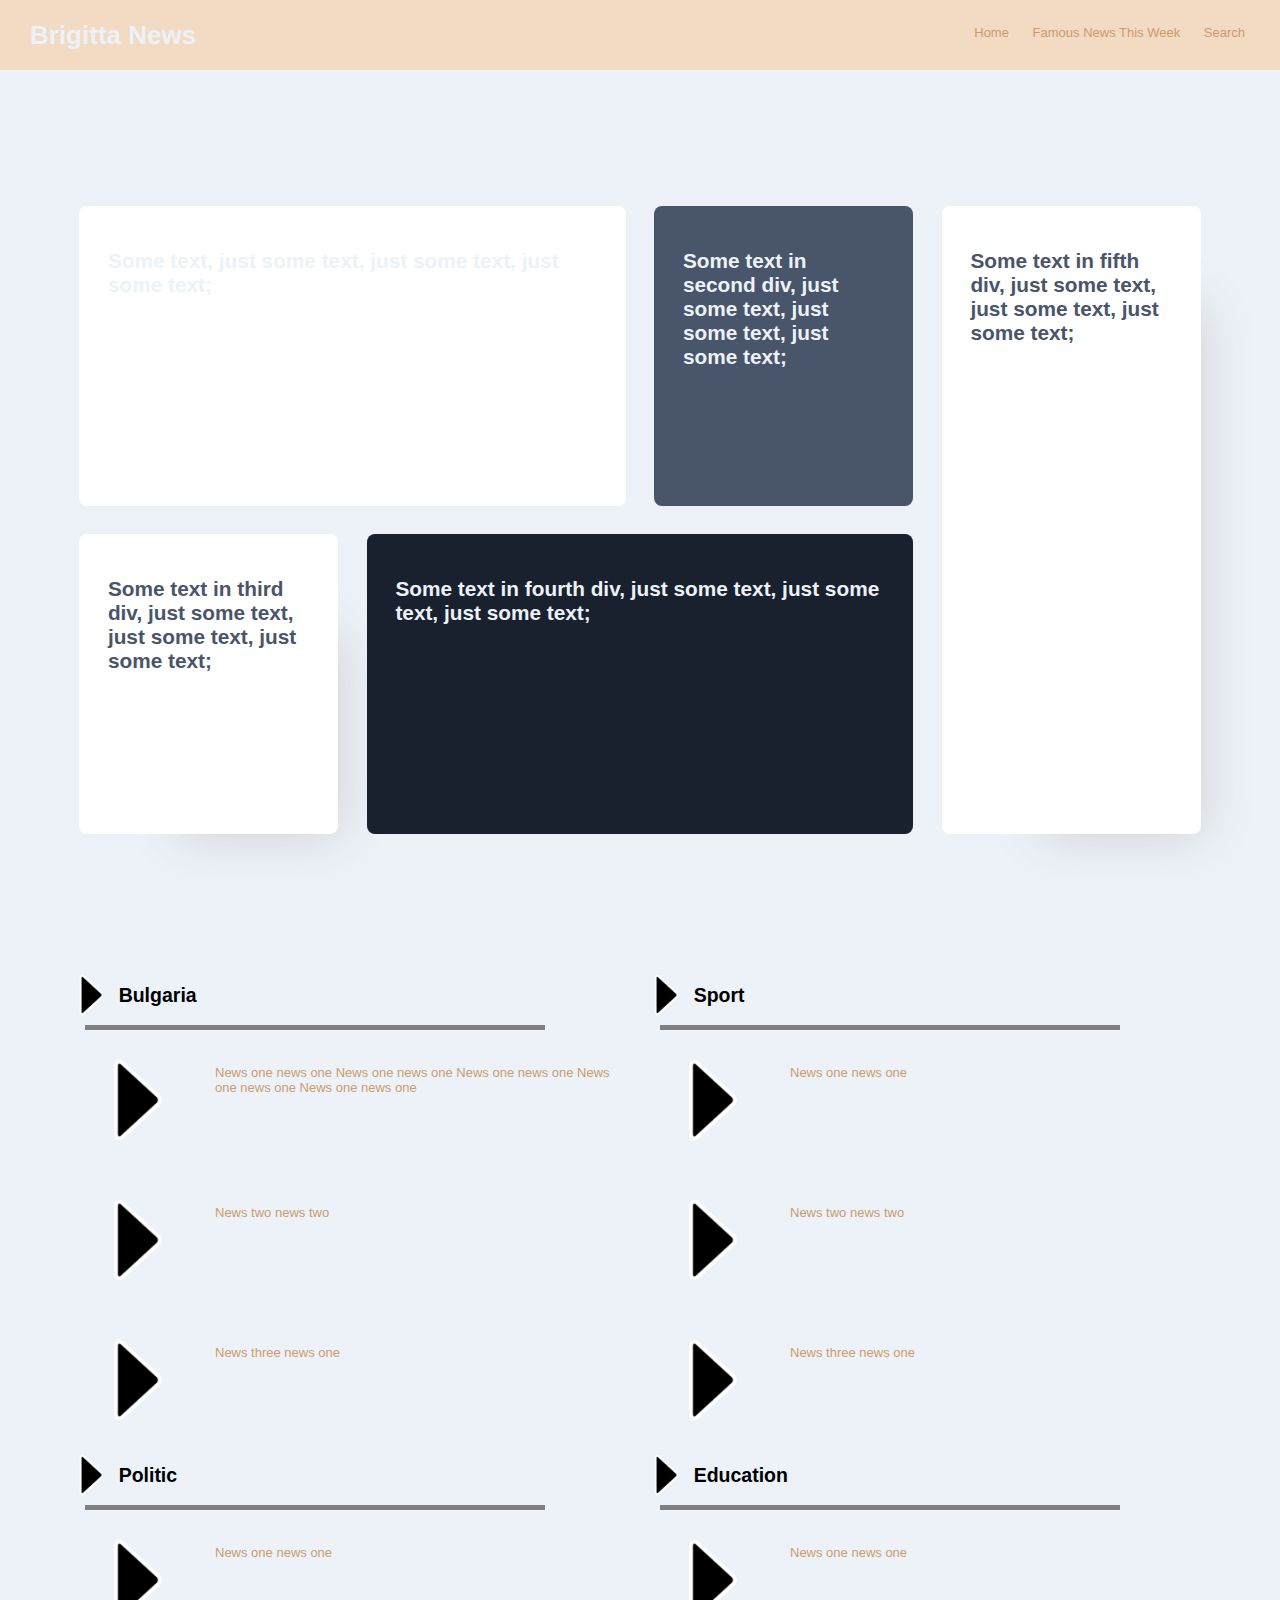
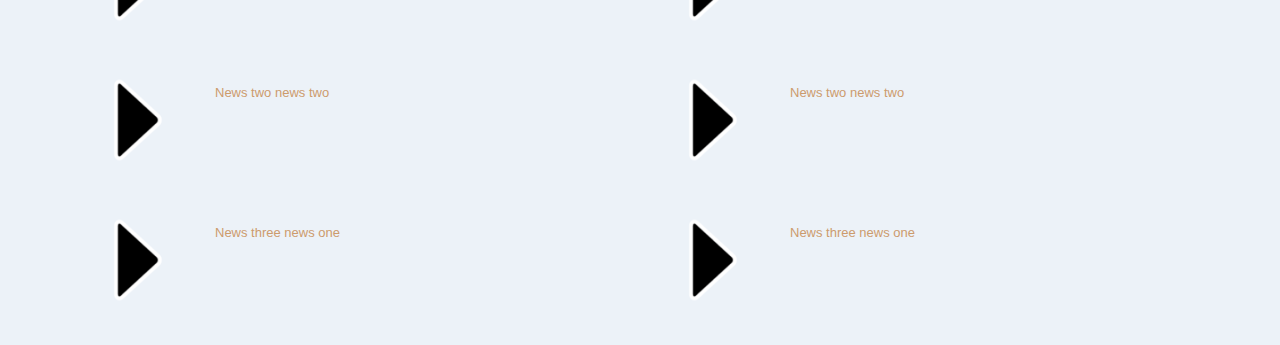
==== templates/index.html @ f4eb6b46 "first commit" ====
<!DOCTYPE html>
<html lang="en" dir="ltr">

<head>
  <meta charset="utf-8">
  <link rel="stylesheet" href="../static/css/style-index.css">
  <link rel="icon" href="../static/images/favicon.ico">
  <title>Brigitta News</title>
</head>

<body>
  <div class="header">
    <h1>Brigitta News</h1>
    <div class="menu">
      <a href="#">Home</a>
      <a href="#">Famous News This Week </a>
      <a href="#">Search</a>
    </div>
  </div>


  <div class="center-hv">
    <main>
      <div class="card">

        <p class="intro">
          Some text, just some text,  just some text,  just some text;
        </p>

      </div>
      <div class="card">

        <p class="intro"> Some text in second div, just some text,  just some text,  just some text;</p>
      </div>
      <div class="card">

        <p class="intro">  Some text in third div, just some text,  just some text,  just some text;</p>
      </div>
      <div class="card">

        <p class="intro">
          Some text in fourth div, just some text,  just some text,  just some text;
        </p>
      </div>
      <div class="card">

        <p class="intro">  Some text in fifth div, just some text,  just some text,  just some text;</p>
      </div>
    </main>
  </div>


  <div class="section-grid">
    <div class="section">

        <img class="triangle" src="../static/images/triangle.png" alt="">
        <h2>Bulgaria</h2>
        <hr>

        <div class="one-row">
          <img class="news-img" src="../static/images/triangle.png" alt="">
          <a href="#" class="news-title">News one news one News one news one News one news one News one news one News one news one</a>
        </div>

        <div class="one-row">
        <img class="news-img" src="../static/images/triangle.png" alt="">
          <a href="#" class="news-title">News two news two</a>
          </div>

          <div class="one-row">
        <img class="news-img" src="../static/images/triangle.png" alt="">
          <a href="#" class="news-title">News three news one</a>
          </div>

    </div>

    <div class="section">

        <img class="triangle" src="../static/images/triangle.png" alt="">
        <h2>Sport</h2>
        <hr>
        <div class="one-row">
        <img class="news-img" src="../static/images/triangle.png" alt="">
        <a href="#" class="news-title">News one news one</a>
        </div>
        <div class="one-row">
        <img class="news-img" src="../static/images/triangle.png" alt="">
          <a href="#" class="news-title">News two news two</a>
          </div>
          <div class="one-row">
        <img class="news-img" src="../static/images/triangle.png" alt="">
          <a href="#" class="news-title">News three news one</a>
          </div>

    </div>

    <div class="section">

        <img class="triangle" src="../static/images/triangle.png" alt="">
        <h2>Politic</h2>
        <hr>
        <div class="one-row">
        <img class="news-img" src="../static/images/triangle.png" alt="">
        <a href="#" class="news-title">News one news one</a>
        </div>
        <div class="one-row">
        <img class="news-img" src="../static/images/triangle.png" alt="">
          <a href="#" class="news-title">News two news two</a>
          </div>
          <div class="one-row">
        <img class="news-img" src="../static/images/triangle.png" alt="">
          <a href="#" class="news-title">News three news one</a>
          </div>

    </div>

    <div class="section">

        <img class="triangle" src="../static/images/triangle.png" alt="">
        <h2>Education</h2>
        <hr>
        <div class="one-row">
        <img class="news-img" src="../static/images/triangle.png" alt="">
        <a href="#" class="news-title">News one news one</a>
        </div>
        <div class="one-row">
        <img class="news-img" src="../static/images/triangle.png" alt="">
          <a href="#" class="news-title">News two news two</a>
          </div>
          <div class="one-row">
        <img class="news-img" src="../static/images/triangle.png" alt="">
          <a href="#" class="news-title">News three news one</a>
          </div>

    </div>


  </div>

  </div>
</body>

</html>
---- static/css/style-index.css ----
body {
    margin: 0;

}

.header
{
  height: 70px;
  width: 100%;
  background-color: #f2dac3;
}

h1
{
  margin-left: 30px;
  margin-top: 20px;
  display: inline-block;
}

a
{
  color: #cc9b6d;
  margin: 10px;
  text-decoration: none;
}

.menu
{
  margin: 25px;
  float: right;
}

:root {
    --card-1-bg: hsl(31, 77%, 52%);
    --card-2-bg: hsl(184, 100%, 22%);
    --card-3-bg: hsl(179, 100%, 13%);
}

* {
    margin: 0;
    padding: 0;
    box-sizing: border-box;
}

body {
    font-size: 13px;
    font-family: "Barlow Semi Condensed", sans-serif;
    font-weight: 500;
    background-color: hsl(210, 46%, 95%);
    color: hsl(210, 46%, 95%);
}

main {
    max-width: 550px;
}

img {
    display: block;
    width: 100%;
    height: auto;
}

blockquote {
    font-size: 0.85rem;
    line-height: 1.6;
}


.center-hv {
    display: flex;
    justify-content: center;
}


.card {
    border-radius: 8px;
    padding: 2.2em;
    margin: 1.5em;
    background-color: #fff;
}

.card:nth-child(1) {
    height: 300px;
    position: relative;
    background-image: url("https://images.unsplash.com/photo-1476673160081-cf065607f449?ixid=MnwxMjA3fDB8MHxwaG90by1wYWdlfHx8fGVufDB8fHx8&ixlib=rb-1.2.1&auto=format&fit=crop&w=1052&q=80");
}

.card:nth-child(2) {
    background-color: hsl(217, 19%, 35%);
      height: 300px;
}

.card:nth-child(3) {
    height: 300px;
    color: hsl(217, 19%, 35%);
    box-shadow: 50px 50px 50px -50px hsl(0, 0%, 81%);
}

.card:nth-child(4) {
    background-color: hsl(219, 29%, 14%);
    height: 300px;
}

.card:nth-child(5) {
    color: hsl(217, 19%, 35%);
    box-shadow: 50px 50px 50px -50px hsl(0, 0%, 81%);
}

.intro {
    position: relative;
    font-weight: 600;
    font-size: 1.33rem;
    padding: 0.7em 0;
    z-index: 10;
}

@media screen and (min-width: 1000px) {
    main {
        max-width: 1150px;
        display: grid;
        grid-template-columns: 1fr 1fr 1fr 1fr;
        grid-template-rows: auto;
        grid-template-areas:
            "one one two three"
            "four five five three";
    }

    .center-hv {
        height: 100vh;
        align-items: center;
    }

    .card {
        margin: 1.1em;
    }

    .card:nth-child(1) {
        grid-area: one;
        height: 300px;
    }

    .card:nth-child(2) {
        grid-area: two;
    }

    .card:nth-child(3) {
        grid-area: four;
    }

    .card:nth-child(4) {
        grid-area: five;
          height: 300px;
    }

    .card:nth-child(5) {
        grid-area: three;
    }

    .double-quote {
        right: 5.8em;
    }

    .intro {
        font-size: 1.3rem;
    }
}

@media screen and (max-width: 1000px)
{
  .card:nth-child(5) {
      height: 300px;
  }
}

.triangle
{
  width: 50px;
  height: 50px;
  display: inline;
}

.section
{
  color: black;
}

h2
{
  position: relative;
  bottom: 18px;
  display: inline;
}

hr
{
  border-style: none;
  border-bottom-style: solid;
  border-color: grey;
  border-width: 5px;
  width: 80%;
  margin-left: 20px;
}

.news-img
{
  margin: 20px;
  display: inline;
  width: 100px;
  height: 100px;

}


.news-title
{
    display: inline;
    position: relative;
    top: 25px;
    text-align: left;
}

.section-grid
{
  margin: 0 auto;
  max-width: 1150px;
  display: grid;
  grid-template-columns: 1fr 1fr;
  grid-template-rows: auto;
  grid-template-areas:
      "one two "
      "three four";
}


.one-row
{
  flex-direction: row;
  display: flex;
}
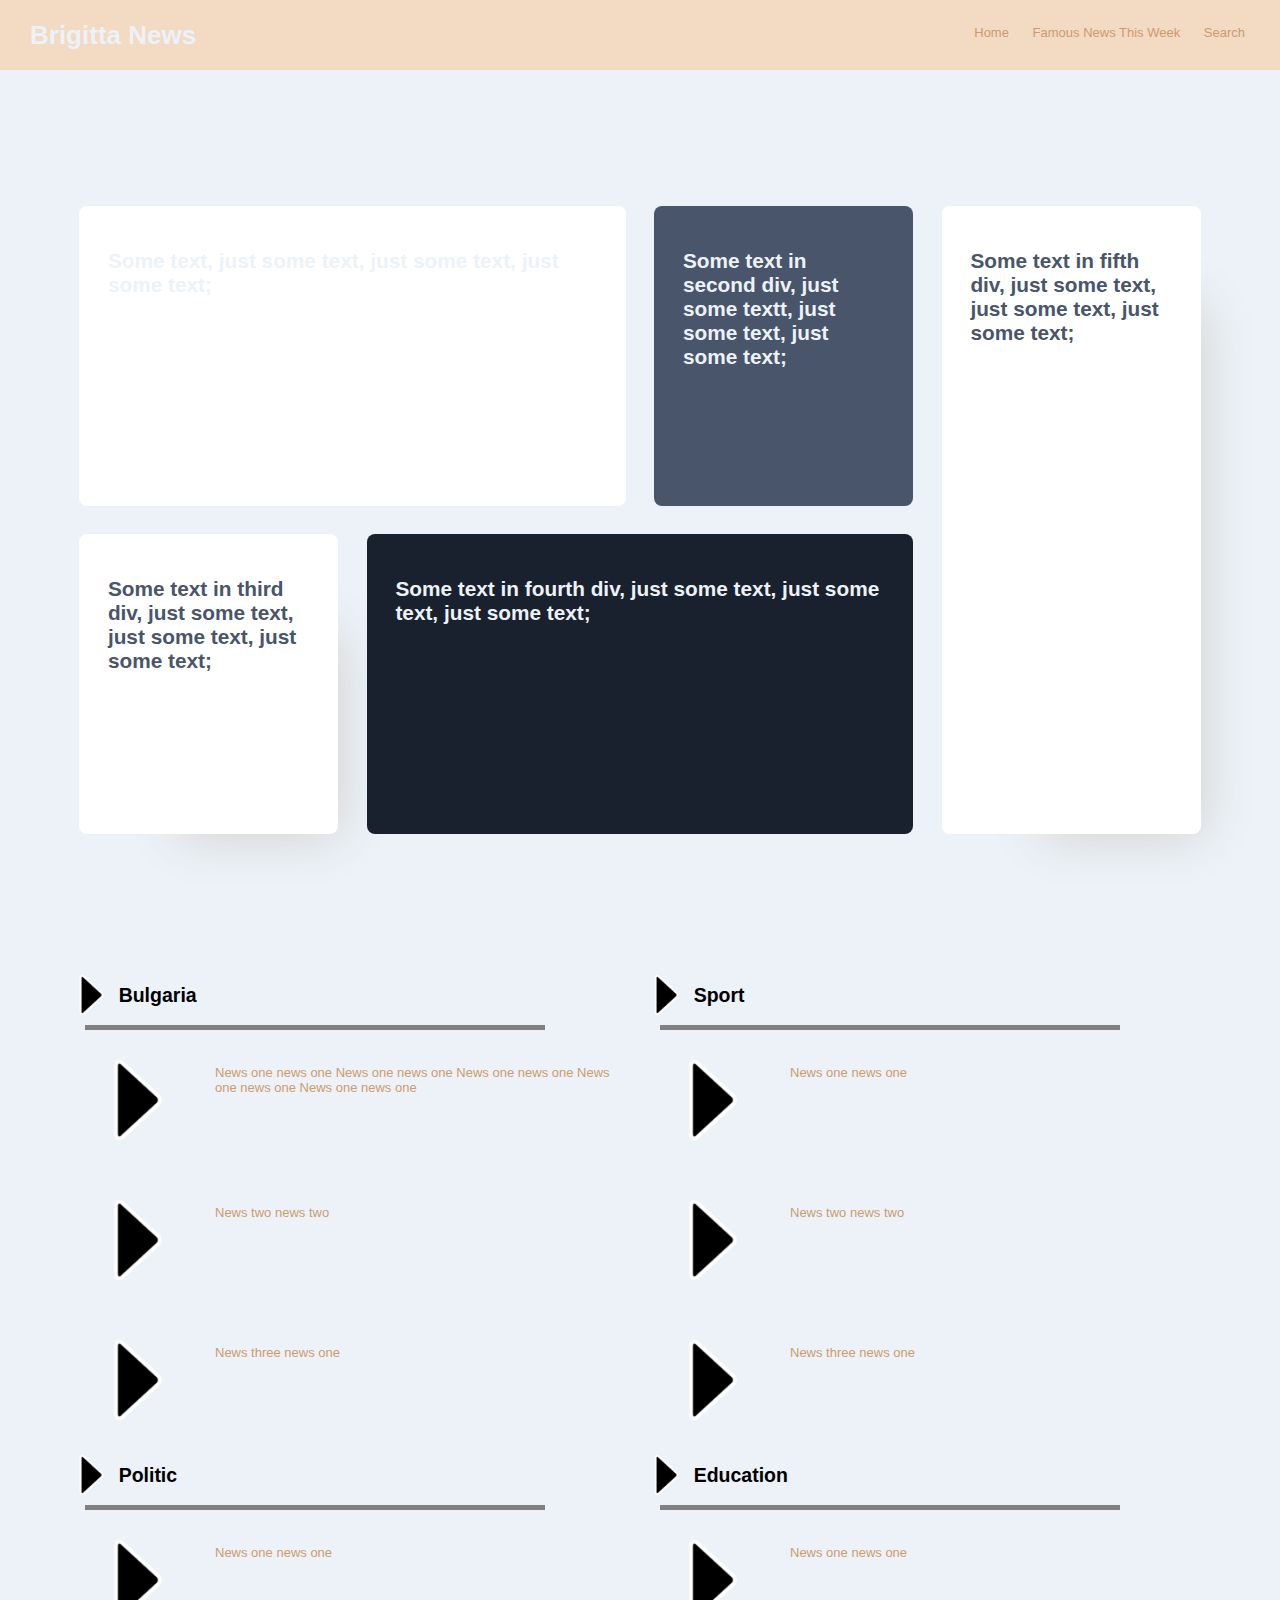
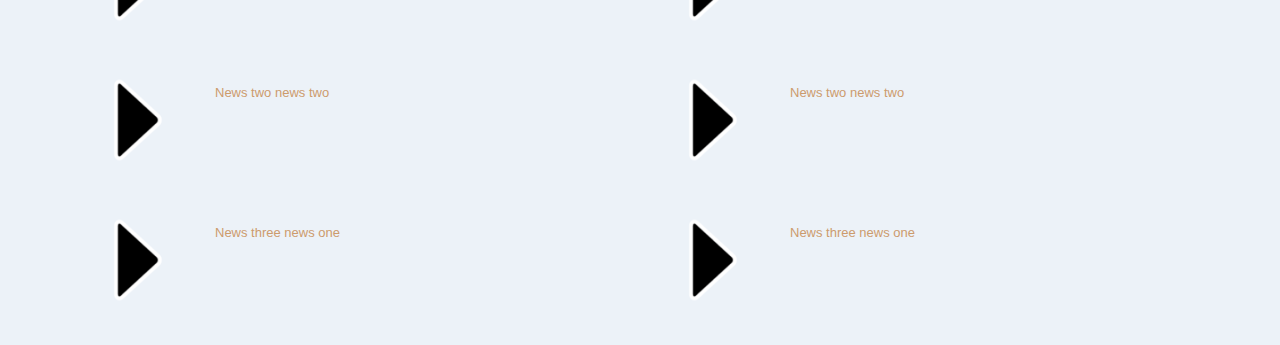
==== commit 97933449: "this is index html" ====
--- a/templates/index.html
+++ b/templates/index.html
@@ -30,7 +30,7 @@
       </div>
       <div class="card">
 
-        <p class="intro"> Some text in second div, just some text,  just some text,  just some text;</p>
+        <p class="intro"> Some text in second div, just some textt,  just some text,  just some text;</p>
       </div>
       <div class="card">
 
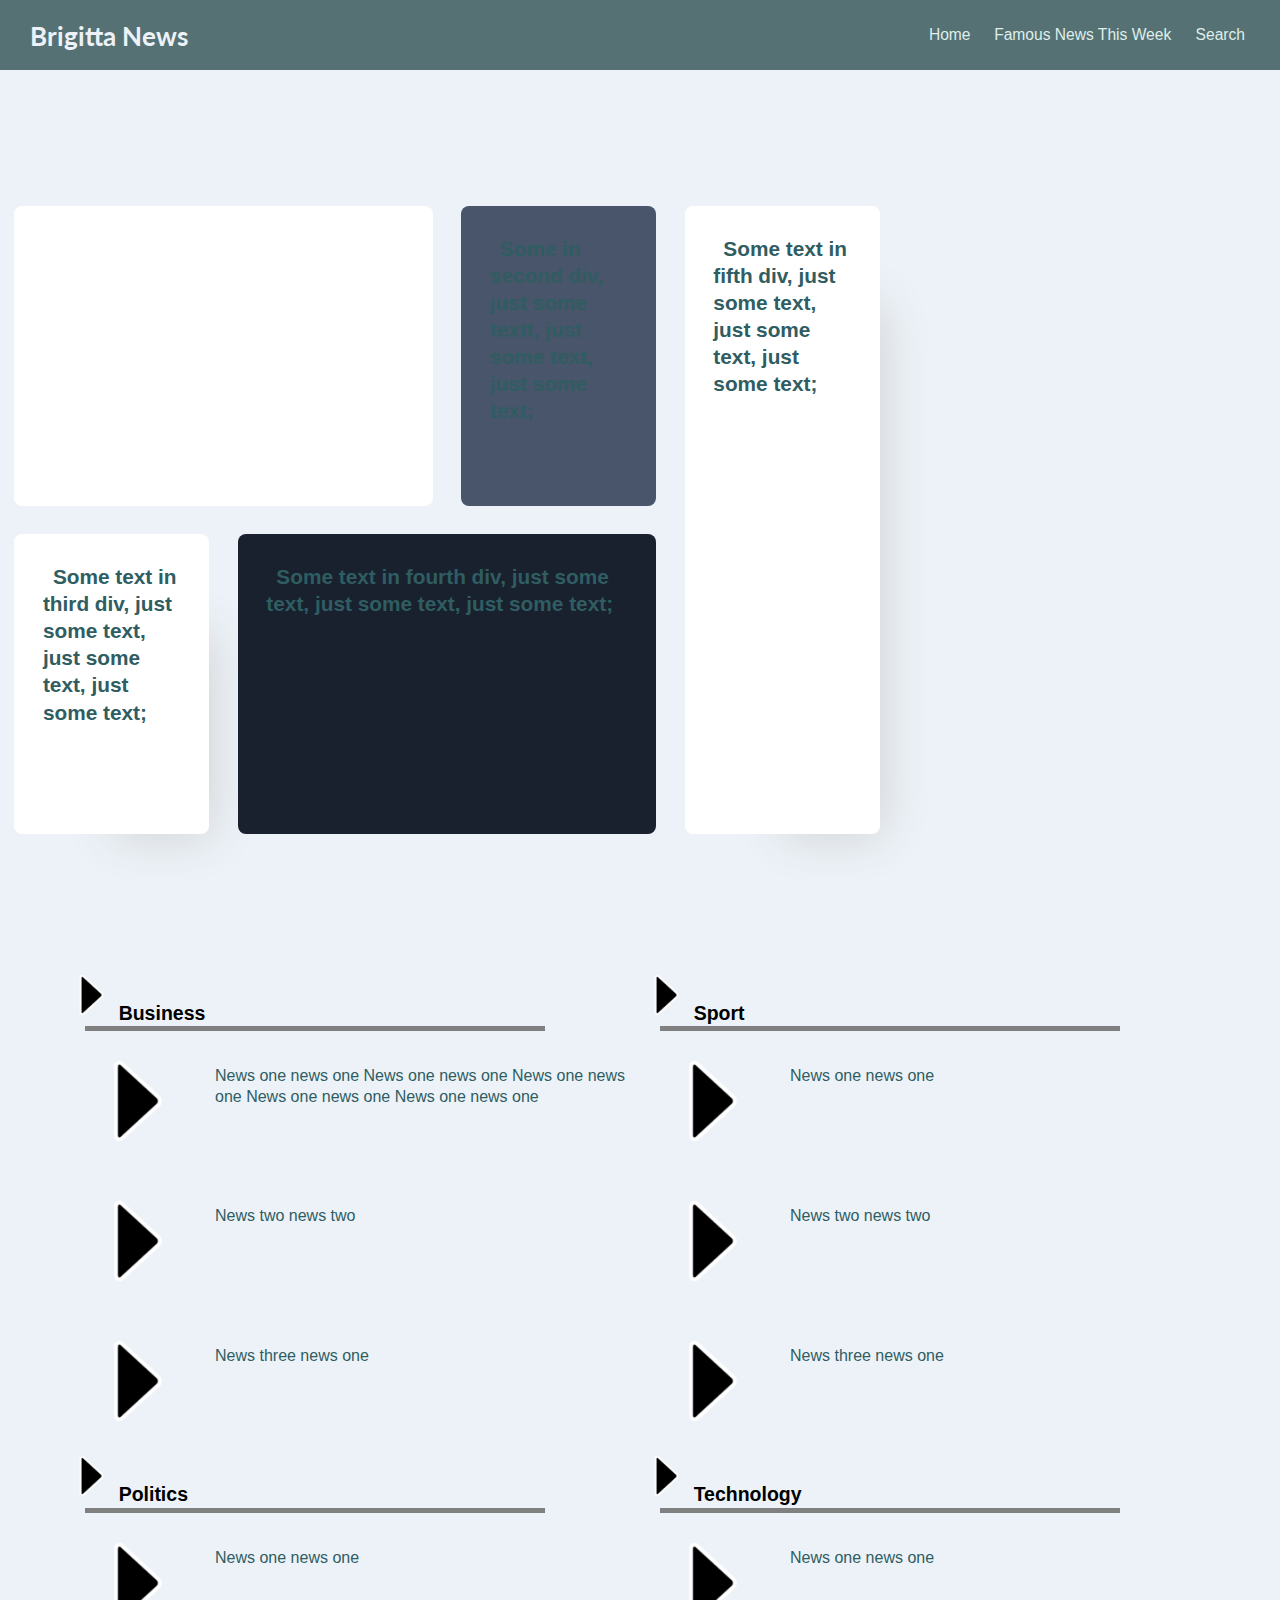
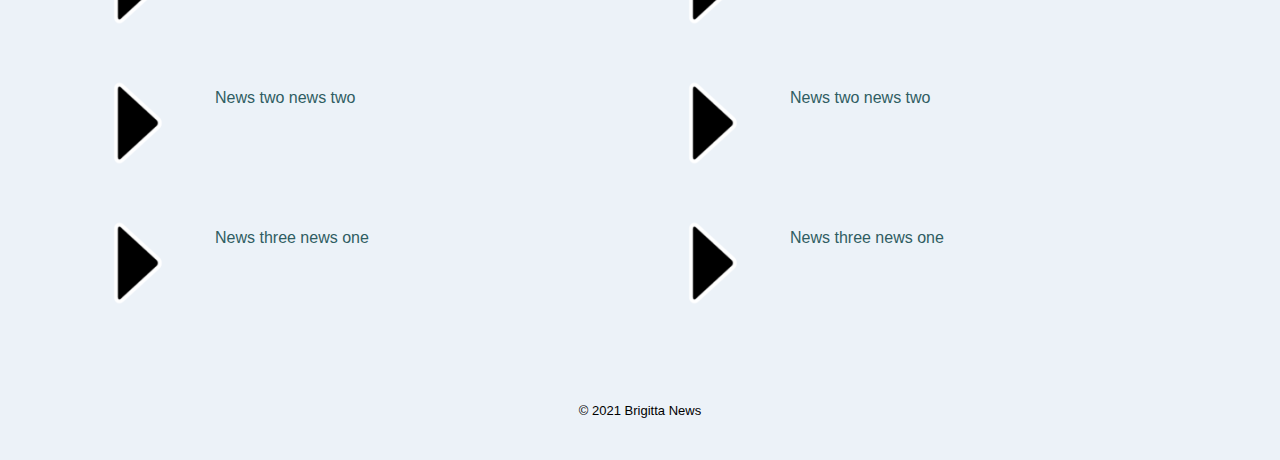
==== commit a42f9d0d: "Added htmls" ====
--- a/templates/index.html
+++ b/templates/index.html
@@ -1,143 +1,161 @@
-<!DOCTYPE html>
-<html lang="en" dir="ltr">
-
-<head>
-  <meta charset="utf-8">
-  <link rel="stylesheet" href="../static/css/style-index.css">
-  <link rel="icon" href="../static/images/favicon.ico">
-  <title>Brigitta News</title>
-</head>
-
-<body>
-  <div class="header">
-    <h1>Brigitta News</h1>
-    <div class="menu">
-      <a href="#">Home</a>
-      <a href="#">Famous News This Week </a>
-      <a href="#">Search</a>
-    </div>
-  </div>
-
-
-  <div class="center-hv">
-    <main>
-      <div class="card">
-
-        <p class="intro">
-          Some text, just some text,  just some text,  just some text;
-        </p>
-
-      </div>
-      <div class="card">
-
-        <p class="intro"> Some text in second div, just some textt,  just some text,  just some text;</p>
-      </div>
-      <div class="card">
-
-        <p class="intro">  Some text in third div, just some text,  just some text,  just some text;</p>
-      </div>
-      <div class="card">
-
-        <p class="intro">
-          Some text in fourth div, just some text,  just some text,  just some text;
-        </p>
-      </div>
-      <div class="card">
-
-        <p class="intro">  Some text in fifth div, just some text,  just some text,  just some text;</p>
-      </div>
-    </main>
-  </div>
-
-
-  <div class="section-grid">
-    <div class="section">
-
-        <img class="triangle" src="../static/images/triangle.png" alt="">
-        <h2>Bulgaria</h2>
-        <hr>
-
-        <div class="one-row">
-          <img class="news-img" src="../static/images/triangle.png" alt="">
-          <a href="#" class="news-title">News one news one News one news one News one news one News one news one News one news one</a>
-        </div>
-
-        <div class="one-row">
-        <img class="news-img" src="../static/images/triangle.png" alt="">
-          <a href="#" class="news-title">News two news two</a>
-          </div>
-
-          <div class="one-row">
-        <img class="news-img" src="../static/images/triangle.png" alt="">
-          <a href="#" class="news-title">News three news one</a>
-          </div>
-
-    </div>
-
-    <div class="section">
-
-        <img class="triangle" src="../static/images/triangle.png" alt="">
-        <h2>Sport</h2>
-        <hr>
-        <div class="one-row">
-        <img class="news-img" src="../static/images/triangle.png" alt="">
-        <a href="#" class="news-title">News one news one</a>
-        </div>
-        <div class="one-row">
-        <img class="news-img" src="../static/images/triangle.png" alt="">
-          <a href="#" class="news-title">News two news two</a>
-          </div>
-          <div class="one-row">
-        <img class="news-img" src="../static/images/triangle.png" alt="">
-          <a href="#" class="news-title">News three news one</a>
-          </div>
-
-    </div>
-
-    <div class="section">
-
-        <img class="triangle" src="../static/images/triangle.png" alt="">
-        <h2>Politic</h2>
-        <hr>
-        <div class="one-row">
-        <img class="news-img" src="../static/images/triangle.png" alt="">
-        <a href="#" class="news-title">News one news one</a>
-        </div>
-        <div class="one-row">
-        <img class="news-img" src="../static/images/triangle.png" alt="">
-          <a href="#" class="news-title">News two news two</a>
-          </div>
-          <div class="one-row">
-        <img class="news-img" src="../static/images/triangle.png" alt="">
-          <a href="#" class="news-title">News three news one</a>
-          </div>
-
-    </div>
-
-    <div class="section">
-
-        <img class="triangle" src="../static/images/triangle.png" alt="">
-        <h2>Education</h2>
-        <hr>
-        <div class="one-row">
-        <img class="news-img" src="../static/images/triangle.png" alt="">
-        <a href="#" class="news-title">News one news one</a>
-        </div>
-        <div class="one-row">
-        <img class="news-img" src="../static/images/triangle.png" alt="">
-          <a href="#" class="news-title">News two news two</a>
-          </div>
-          <div class="one-row">
-        <img class="news-img" src="../static/images/triangle.png" alt="">
-          <a href="#" class="news-title">News three news one</a>
-          </div>
-
-    </div>
-
-
-  </div>
-
-  </div>
-</body>
-
-</html>
+<!DOCTYPE html>
+<html lang="en" dir="ltr">
+
+<head>
+  <meta charset="utf-8">
+  <link href="https://cdn.jsdelivr.net/npm/bootstrap@5.0.1/dist/css/bootstrap.min.css" rel="stylesheet" integrity="sha384-+0n0xVW2eSR5OomGNYDnhzAbDsOXxcvSN1TPprVMTNDbiYZCxYbOOl7+AMvyTG2x" crossorigin="anonymous">
+  <script src="https://cdn.jsdelivr.net/npm/bootstrap@5.0.1/dist/js/bootstrap.bundle.min.js" integrity="sha384-gtEjrD/SeCtmISkJkNUaaKMoLD0//ElJ19smozuHV6z3Iehds+3Ulb9Bn9Plx0x4" crossorigin="anonymous"></script>
+  
+  <link rel="stylesheet" href="../static/css/style-index.css">
+  <link rel="icon" href="../static/images/favicon.ico">
+  <script src="../static/javascript/index.js"></script> 
+  <link rel="preconnect" href="https://fonts.gstatic.com">
+  <link href="https://fonts.googleapis.com/css2?family=Lato:ital@1&family=Open+Sans:ital,wght@1,700&family=Roboto:ital,wght@1,300&display=swap" rel="stylesheet">
+  <title>Brigitta News</title>
+</head>
+
+<body>
+  <div class="header">
+    <h1>Brigitta News</h1>
+    <div class="menu">
+      <a href="#" class="text-header">Home</a>
+      <a href="weekFamous.html" class="text-header">Famous News This Week </a>
+      <a href="search.html" class="text-header">Search</a>
+    </div>
+
+    <div class="dropdown">
+      <button class="btn btn-secondary dropdown-toggle" type="button" id="dropdownMenuButton1" data-bs-toggle="dropdown" aria-expanded="false">
+        Menu
+      </button>
+      <ul class="dropdown-menu" aria-labelledby="dropdownMenuButton1">
+        <li><a class="dropdown-item" href="#">Home</a></li>
+        <li><a class="dropdown-item" href="weekFamous.html">Famous News This Week</a></li>
+        <li><a class="dropdown-item" href="search.html">Search</a></li>
+      </ul>
+    </div>
+  </div>
+
+
+  <div class="center-hv">
+    <main>
+      <div class="card">
+        <a href="" class="intro"></a>
+      </div>
+
+      <div class="card">
+        <a href="" class="intro"> Some  in second div, just some textt,  just some text,  just some text;</a>
+      </div>
+
+      <div class="card">
+        <a href="" class="intro">  Some text in third div, just some text,  just some text,  just some text;</a>
+      </div>
+
+      <div class="card">
+       <a href="" class="intro">
+          Some text in fourth div, just some text,  just some text,  just some text;
+        </a>
+      </div>
+
+      <div class="card">
+        <a href="" class="intro">  Some text in fifth div, just some text,  just some text,  just some text;</a>
+      </div>
+      
+    </main>
+  </div>
+
+
+  <div class="section-grid">
+    <div class="section">
+
+        <img class="triangle" src="../static/images/triangle.png" alt="">
+        <h2>Business</h2>
+        <hr>
+
+        <div class="one-row">
+          <img class="news-img b-img" src="../static/images/triangle.png" alt="">
+          <a href="#" class="news-title b-title">News one news one News one news one News one news one News one news one News one news one</a>
+        </div>
+
+        <div class="one-row">
+        <img class="news-img b-img" src="../static/images/triangle.png" alt="">
+          <a href="#" class="news-title b-title">News two news two</a>
+          </div>
+
+          <div class="one-row">
+        <img class="news-img b-img" src="../static/images/triangle.png" alt="">
+          <a href="#" class="news-title b-title">News three news one</a>
+          </div>
+
+    </div>
+
+    <div class="section">
+
+        <img class="triangle" src="../static/images/triangle.png" alt="">
+        <h2>Sport</h2>
+        <hr>
+        <div class="one-row">
+        <img class="news-img s-img" src="../static/images/triangle.png" alt="">
+        <a href="#" class="news-title s-title">News one news one</a>
+        </div>
+        <div class="one-row">
+        <img class="news-img s-img" src="../static/images/triangle.png" alt="">
+          <a href="#" class="news-title s-title">News two news two</a>
+          </div>
+          <div class="one-row">
+        <img class="news-img s-img" src="../static/images/triangle.png" alt="">
+          <a href="#" class="news-title s-title">News three news one</a>
+          </div>
+
+    </div>
+
+    <div class="section">
+
+        <img class="triangle" src="../static/images/triangle.png" alt="">
+        <h2>Politics</h2>
+        <hr>
+        <div class="one-row">
+        <img class="news-img p-img" src="../static/images/triangle.png" alt="">
+        <a href="#" class="news-title p-title">News one news one</a>
+        </div>
+        <div class="one-row">
+        <img class="news-img p-img" src="../static/images/triangle.png" alt="">
+          <a href="#" class="news-title p-title">News two news two</a>
+          </div>
+          <div class="one-row">
+        <img class="news-img p-img" src="../static/images/triangle.png" alt="">
+          <a href="#" class="news-title p-title">News three news one</a>
+          </div>
+
+    </div>
+
+    <div class="section">
+
+        <img class="triangle" src="../static/images/triangle.png" alt="">
+        <h2>Technology</h2>
+        <hr>
+        <div class="one-row">
+        <img class="news-img t-img" src="../static/images/triangle.png" alt="">
+        <a href="#" class="news-title t-title">News one news one</a>
+        </div>
+        <div class="one-row">
+        <img class="news-img t-img" src="../static/images/triangle.png" alt="">
+          <a href="#" class="news-title t-title">News two news two</a>
+          </div>
+          <div class="one-row">
+        <img class="news-img t-img" src="../static/images/triangle.png" alt="">
+          <a href="#" class="news-title t-title">News three news one</a>
+          </div>
+
+    </div>
+
+
+  </div>
+
+  <div class="end-text">
+    © 2021 Brigitta News
+  </div>
+
+  </div>
+</body>
+
+</html>
--- a/static/css/style-index.css
+++ b/static/css/style-index.css
@@ -1,239 +1,302 @@
-body {
-    margin: 0;
-
-}
-
-.header
-{
-  height: 70px;
-  width: 100%;
-  background-color: #f2dac3;
-}
-
-h1
-{
-  margin-left: 30px;
-  margin-top: 20px;
-  display: inline-block;
-}
-
-a
-{
-  color: #cc9b6d;
-  margin: 10px;
-  text-decoration: none;
-}
-
-.menu
-{
-  margin: 25px;
-  float: right;
-}
-
-:root {
-    --card-1-bg: hsl(31, 77%, 52%);
-    --card-2-bg: hsl(184, 100%, 22%);
-    --card-3-bg: hsl(179, 100%, 13%);
-}
-
-* {
-    margin: 0;
-    padding: 0;
-    box-sizing: border-box;
-}
-
-body {
-    font-size: 13px;
-    font-family: "Barlow Semi Condensed", sans-serif;
-    font-weight: 500;
-    background-color: hsl(210, 46%, 95%);
-    color: hsl(210, 46%, 95%);
-}
-
-main {
-    max-width: 550px;
-}
-
-img {
-    display: block;
-    width: 100%;
-    height: auto;
-}
-
-blockquote {
-    font-size: 0.85rem;
-    line-height: 1.6;
-}
-
-
-.center-hv {
-    display: flex;
-    justify-content: center;
-}
-
-
-.card {
-    border-radius: 8px;
-    padding: 2.2em;
-    margin: 1.5em;
-    background-color: #fff;
-}
-
-.card:nth-child(1) {
-    height: 300px;
-    position: relative;
-    background-image: url("https://images.unsplash.com/photo-1476673160081-cf065607f449?ixid=MnwxMjA3fDB8MHxwaG90by1wYWdlfHx8fGVufDB8fHx8&ixlib=rb-1.2.1&auto=format&fit=crop&w=1052&q=80");
-}
-
-.card:nth-child(2) {
-    background-color: hsl(217, 19%, 35%);
-      height: 300px;
-}
-
-.card:nth-child(3) {
-    height: 300px;
-    color: hsl(217, 19%, 35%);
-    box-shadow: 50px 50px 50px -50px hsl(0, 0%, 81%);
-}
-
-.card:nth-child(4) {
-    background-color: hsl(219, 29%, 14%);
-    height: 300px;
-}
-
-.card:nth-child(5) {
-    color: hsl(217, 19%, 35%);
-    box-shadow: 50px 50px 50px -50px hsl(0, 0%, 81%);
-}
-
-.intro {
-    position: relative;
-    font-weight: 600;
-    font-size: 1.33rem;
-    padding: 0.7em 0;
-    z-index: 10;
-}
-
-@media screen and (min-width: 1000px) {
-    main {
-        max-width: 1150px;
-        display: grid;
-        grid-template-columns: 1fr 1fr 1fr 1fr;
-        grid-template-rows: auto;
-        grid-template-areas:
-            "one one two three"
-            "four five five three";
-    }
-
-    .center-hv {
-        height: 100vh;
-        align-items: center;
-    }
-
-    .card {
-        margin: 1.1em;
-    }
-
-    .card:nth-child(1) {
-        grid-area: one;
-        height: 300px;
-    }
-
-    .card:nth-child(2) {
-        grid-area: two;
-    }
-
-    .card:nth-child(3) {
-        grid-area: four;
-    }
-
-    .card:nth-child(4) {
-        grid-area: five;
-          height: 300px;
-    }
-
-    .card:nth-child(5) {
-        grid-area: three;
-    }
-
-    .double-quote {
-        right: 5.8em;
-    }
-
-    .intro {
-        font-size: 1.3rem;
-    }
-}
-
-@media screen and (max-width: 1000px)
-{
-  .card:nth-child(5) {
-      height: 300px;
-  }
-}
-
-.triangle
-{
-  width: 50px;
-  height: 50px;
-  display: inline;
-}
-
-.section
-{
-  color: black;
-}
-
-h2
-{
-  position: relative;
-  bottom: 18px;
-  display: inline;
-}
-
-hr
-{
-  border-style: none;
-  border-bottom-style: solid;
-  border-color: grey;
-  border-width: 5px;
-  width: 80%;
-  margin-left: 20px;
-}
-
-.news-img
-{
-  margin: 20px;
-  display: inline;
-  width: 100px;
-  height: 100px;
-
-}
-
-
-.news-title
-{
-    display: inline;
-    position: relative;
-    top: 25px;
-    text-align: left;
-}
-
-.section-grid
-{
-  margin: 0 auto;
-  max-width: 1150px;
-  display: grid;
-  grid-template-columns: 1fr 1fr;
-  grid-template-rows: auto;
-  grid-template-areas:
-      "one two "
-      "three four";
-}
-
-
-.one-row
-{
-  flex-direction: row;
-  display: flex;
-}
+body {
+  margin: 0;
+  font-family: 'Roboto', sans-serif;
+}
+
+.header {
+  height: 70px;
+  width: 100%;
+  background-color: #557174;
+}
+
+.text-header
+{
+  color: #dfeeea;
+  font-size: larger;
+}
+
+h1 {
+  font-size: 2em;
+  font-weight: bold;
+  margin-left: 30px;
+  margin-top: 20px;
+  display: inline-block;
+  font-family: 'Lato', sans-serif;
+}
+
+a {
+  color: #2f5d62;
+  margin: 10px;
+  text-decoration: none;
+}
+
+.menu {
+  margin: 25px;
+  float: right;
+}
+
+
+:root {
+  --card-1-bg: hsl(31, 77%, 52%);
+  --card-2-bg: hsl(184, 100%, 22%);
+  --card-3-bg: hsl(179, 100%, 13%);
+}
+
+* {
+  margin: 0;
+  padding: 0;
+  box-sizing: border-box;
+}
+
+body {
+  font-size: 13px;
+  font-family: "Barlow Semi Condensed", sans-serif;
+  font-weight: 500;
+  background-color: hsl(210, 46%, 95%);
+  color: hsl(210, 46%, 95%);
+  line-height: 1.3;
+}
+
+main {
+  max-width: 550px;
+}
+
+img {
+  display: block;
+  width: 100%;
+  height: auto;
+}
+
+blockquote {
+  font-size: 0.85rem;
+  line-height: 1.6;
+}
+
+.center-hv {
+  display: flex;
+  justify-content: center;
+}
+
+.card {
+  border-radius: 8px;
+  padding: 2.2em;
+  margin: 1.5em;
+  background-color: #fff;
+  background-image: url("p.jpg");
+  background-repeat: no-repeat;
+  background-size: cover;
+  
+}
+
+.card:nth-child(1) {
+  height: 300px;
+  position: relative;
+
+}
+
+.card:nth-child(2) {
+  background-color: hsl(217, 19%, 35%);
+  height: 300px;
+}
+
+.card:nth-child(3) {
+  height: 300px;
+  color: hsl(217, 19%, 35%);
+  box-shadow: 50px 50px 50px -50px hsl(0, 0%, 81%);
+}
+
+.card:nth-child(4) {
+  background-color: hsl(219, 29%, 14%);
+  height: 300px;
+}
+
+.card:nth-child(5) {
+  color: hsl(217, 19%, 35%);
+  box-shadow: 50px 50px 50px -50px hsl(0, 0%, 81%);
+}
+
+.intro {
+  position: relative;
+  font-weight: 600;
+  font-size: 1.33rem;
+  padding: 0.7em 0;
+  z-index: 10;
+}
+
+@media screen and (min-width: 1000px) {
+  main {
+    max-width: 1150px;
+    display: grid;
+    grid-template-columns: 1fr 1fr 1fr 1fr;
+    grid-template-rows: auto;
+    grid-template-areas:
+      "one one two three"
+      "four five five three";
+  }
+
+  .center-hv {
+    height: 100vh;
+    align-items: center;
+  }
+
+  .card {
+    margin: 1.1em;
+  }
+
+  .card:nth-child(1) {
+    grid-area: one;
+    height: 300px;
+  }
+
+  .card:nth-child(2) {
+    grid-area: two;
+  }
+
+  .card:nth-child(3) {
+    grid-area: four;
+  }
+
+  .card:nth-child(4) {
+    grid-area: five;
+    height: 300px;
+  }
+
+  .card:nth-child(5) {
+    grid-area: three;
+  }
+
+  .double-quote {
+    right: 5.8em;
+  }
+
+  .intro {
+    font-size: 1.3rem;
+  }
+}
+
+@media screen and (max-width: 1000px) {
+  .card:nth-child(5) {
+    height: 300px;
+  }
+}
+
+.triangle {
+  width: 50px;
+  height: 50px;
+  display: inline;
+}
+
+.section {
+  color: black;
+}
+
+h2 {
+  display: inline;
+}
+
+hr {
+  border-style: none;
+  border-bottom-style: solid;
+  border-color: grey;
+  border-width: 5px;
+  width: 80%;
+  margin-left: 20px;
+}
+
+.news-img {
+  margin: 20px;
+  display: inline;
+  width: 100px;
+  height: 100px;
+  background-size: 100px;
+}
+
+.news-title {
+  display: inline;
+  position: relative;
+  top: 25px;
+  text-align: left;
+  font-size: medium;
+}
+
+@media screen and (min-width: 1000px) {
+.section-grid {
+  margin: 0 auto;
+  max-width: 1150px;
+  display: grid;
+  grid-template-columns: 1fr 1fr;
+  grid-template-rows: auto;
+  grid-template-areas:
+    "one two "
+    "three four";
+}
+
+.responsive{
+  display: none;
+}
+}
+
+@media screen and (max-width: 1000px)
+{
+.section-grid
+{
+  margin-left: 50px;
+  margin-right: 50px;
+} 
+
+.menu
+{
+  display: none;
+}
+}
+
+.one-row {
+  flex-direction: row;
+  display: flex;
+}
+
+.end-text
+{
+  text-align: center;
+  margin-top: 70px;;
+  margin-bottom: 40px;
+  color: black;
+}
+
+
+.menu {
+margin: 25px;
+display: inline-block;
+}
+
+.dropdown
+{
+display: inline-block;
+}
+
+@media screen and (min-width: 770px) 
+{
+.dropdown
+{
+  display: none;
+}
+
+.menu
+{
+  float: right;
+}
+}
+
+@media screen and (max-width: 770px) 
+{
+.dropdown
+{
+  float: right;
+  margin: 20px;
+}
+
+.menu
+{
+  display: none;
+}
+}
